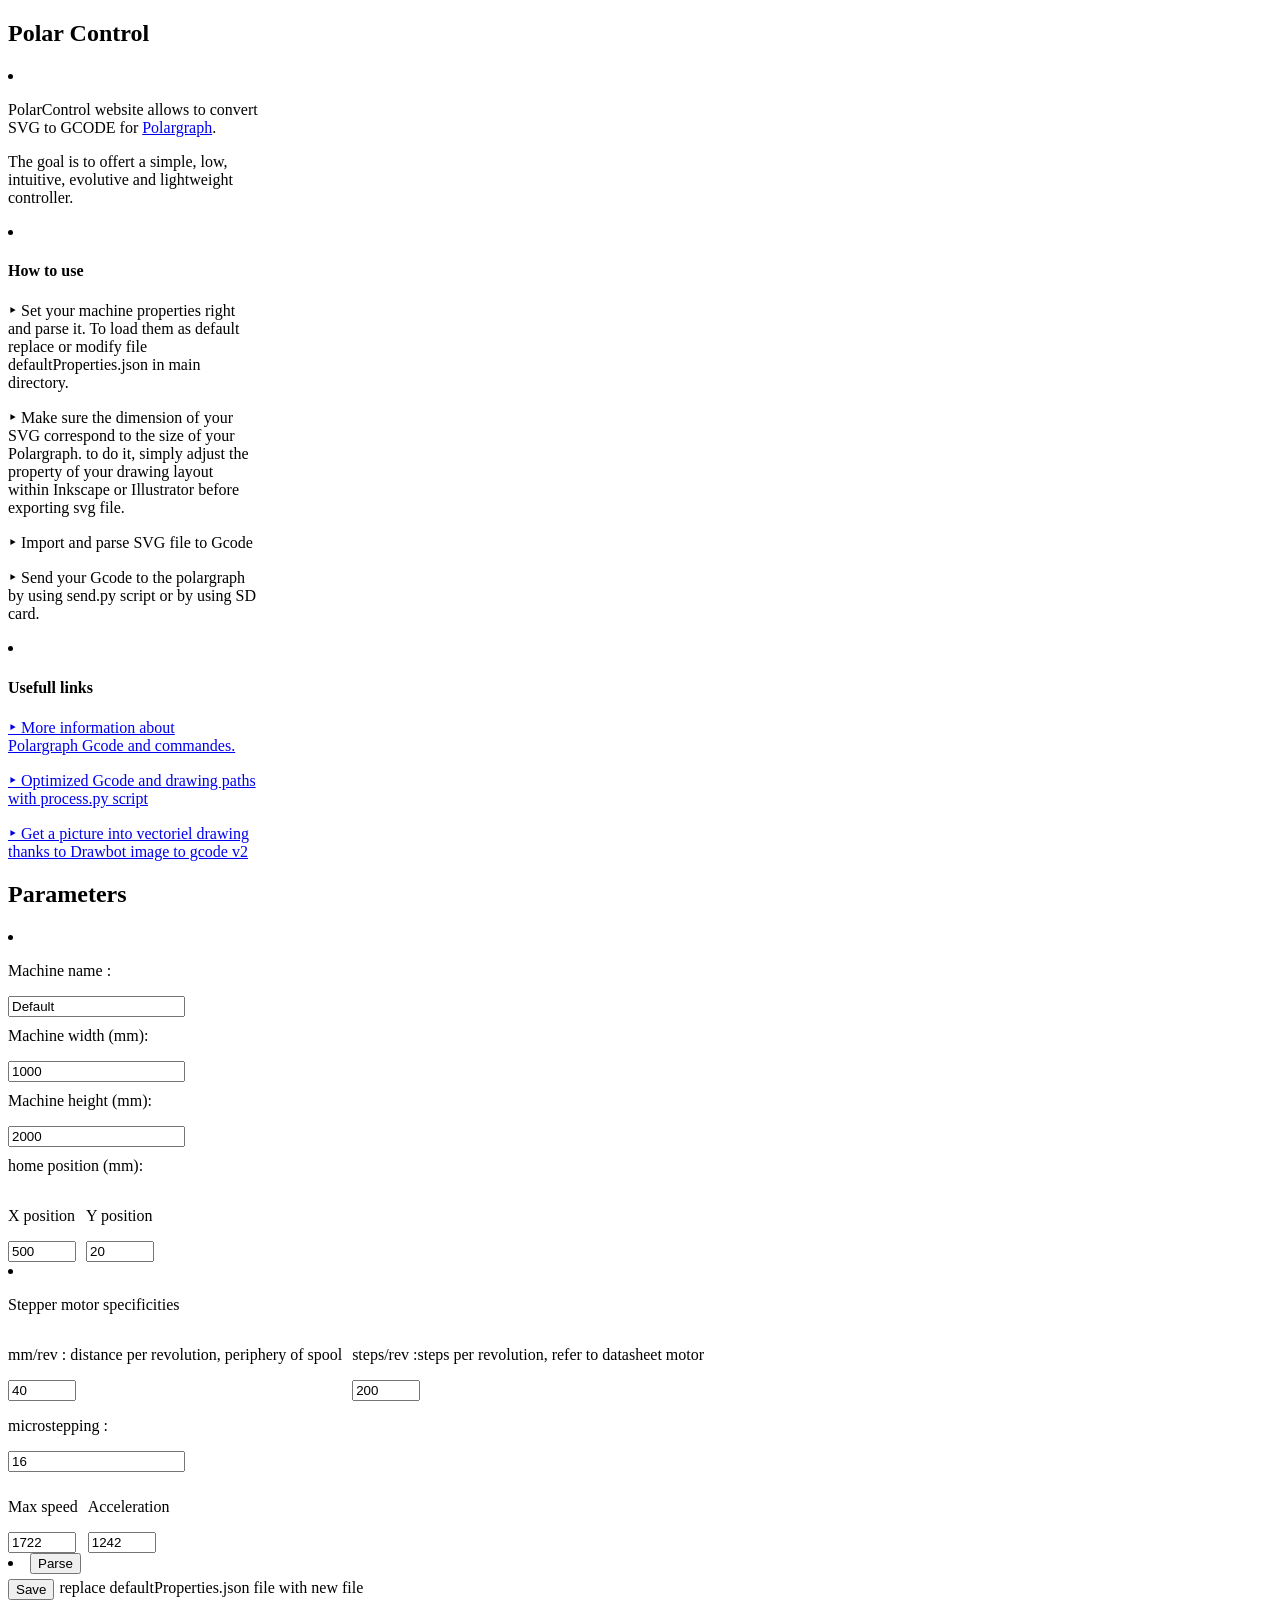
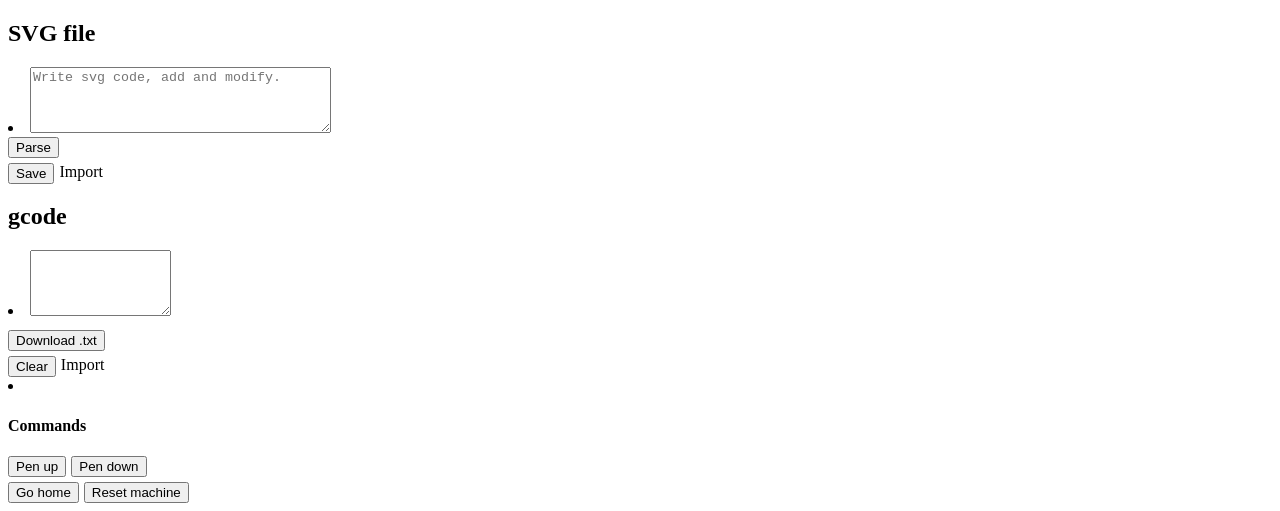
==== index.html @ c05f4959 "wip" ====
<!doctype html>
<html lang="fr">

<head>
    <meta http-equiv="Content-Type" content="text/html; charset=utf-8" />
    <!-- evite le dézoom sur les mobiles -->
    <meta name="viewport" content="width=device-width, initial-scale=1.0">
    <link rel="stylesheet" href="_css/styleGeneral.css" />
    <title id="textTitre"> Traceur Pendulaire </title>
    <script type="text/javascript" src="defaultProperties.json"></script>
</head>



<body>
    <div class="bandeau">
    </div>
    <div id="corps">
        <section>
            <article style="width:250px;">
                <lu>
                    <h2>Polar Control</h2>
                    <li>
                        <br>
                        <p class="introduction">PolarControl website allows to convert SVG to GCODE for <a href="http://www.polargraph.co.uk/">Polargraph</a>.</p>
                        <p> The goal is to offert a simple, low, intuitive, evolutive and lightweight controller.</p>
                    </li>
                    <li>
                        <h4> How to use</h4>
                        <p class="introduction">&#8227; Set your machine properties right and parse it. To load them as default replace or modify file defaultProperties.json in main directory. </p>
                        <p class="introduction">&#8227; Make sure the dimension of your SVG correspond to the size of your Polargraph. to do it, simply adjust the property of your drawing layout within Inkscape or Illustrator before exporting svg file.</p>
                        <p class="introduction">&#8227; Import and parse SVG file to Gcode</p>
                        <p class="introduction">&#8227; Send your Gcode to the polargraph by using <a ref="https://github.com/euphy/polargraph/wiki/Standalone-command-queue-runner">send.py</a> script or by using SD card.</p>
                    </li>
                    <li>
                        <h4>Usefull links</h4>
                        <p><a href="https://github.com/euphy/polargraph/wiki/Polargraph-machine-commands-and-responses" target="_blank">&#8227; More information about <br>Polargraph Gcode and commandes.</a></p>
                        <p class="introduction"><a href="https://github.com/euphy/polargraph/wiki/Vector-Optimizer" target="_blank">&#8227; Optimized Gcode and drawing paths with process.py script</a></p>
                        <p><a href="https://github.com/Scott-Cooper/Drawbot_image_to_gcode_v2" target="_blank">&#8227; Get a picture into vectoriel drawing thanks to Drawbot image to gcode v2</a></p>

                    </li>
                </lu>
            </article>
        </section>
        <section>

            <article>
                <lu>
                    <h2>Parameters</h2>
                    <li class="parameters">
                        <p>Machine name :</p>
                        <input type="text" name="machine name" id="machineName" value="Default" onchange="updateParameters()">
                        <p style="margin-top: 10px;">Machine width (mm):</p>
                        <input type=number name="Width motor" id="widthMotor" value="1000" onchange="updateParameters()">
                        <p style="margin-top: 10px;">Machine height (mm):</p>
                        <input type=number name="Height motor" id="heightMotor" value="2000" onchange="updateParameters()">
                        <p style="margin-top: 10px;">home position (mm):</p>
                        <div style="display:flex; margin-top: 5px;">
                            <div style="padding-right:10px;">
                                <p>X position</p><input type=number name="horizontal point" id="xPosition" value="500" style="width:60px;" onchange="updateParameters()">
                            </div>
                            <div>
                                <p>Y position</p><input type=number name=" vertical point" id="yPosition" value="20" style="width:60px;" onchange="updateParameters()">
                            </div>
                        </div>
                    </li>
                    <li class="parameters">
                        <p>Stepper motor specificities</p>
                        <div style="display:flex; margin-top: 10px;">
                            <div style="padding-right:10px;">
                                <p class="tooltip">mm/rev : <span class="tooltiptext">distance per revolution, periphery of spool</span></p>
                                <input type=number name="distance per revolution" id="mmPerRev" value="40" style="width:60px;" onchange="updateParameters()">
                            </div>
                            <div>
                                <p class="tooltip">steps/rev :<span class="tooltiptext">steps per revolution, refer to datasheet motor</span></p>
                                <input type=number name="steps per revolution" id="setpsPerRev" value="200" style="width:60px;" onchange="updateParameters()">
                            </div>
                        </div>
                        <div style="margin-top: 10px;">
                            <p>microstepping :</p><input type=number name="microstepping" id="microstepping" value="16" onchange="updateParameters()">
                        </div>
                        <div style="display:flex; margin-top: 10px;">
                            <div style="padding-right:10px;">
                                <p>Max speed</p>
                                <input type=number name="Max speed" id="maxSpeed" value="1722" style="width:60px;" placeholder="steps/s" onchange="updateParameters()">
                            </div>
                            <div>
                                <p>Acceleration</p>
                                <input type=number name="Acceleration" id="acceleration" value="1242" style="width:60px;" placeholder="steps/s" onchange="updateParameters()">
                            </div>
                        </div>
                    </li>
                    <li class="parameters">
                        <input type="button" class="button" name="setup" id="setup" onclick="setParameters()" value="Parse">
                        <div style="display: flex; margin-top: 5px;" class="tooltip">
                            <input type="button" class="smallButton" name="save" id="save" value="Save" onclick="saveParameters()" style="margin-right: 5px;"><span class="tooltiptext">replace defaultProperties.json file with new file</span>
                            <!--  <label type="button" for="parametersImport" class="smallButton" name="Import" value="Import" style="cursor:pointer;">Import</label>
                            <input type="file" accept=".txt, .svg" name="parametersImport" id="parametersImport" onChange="importParameters(event)" value="Parameters file" style="display: none;">-->
                        </div>
                    </li>
                </lu>
            </article>
            <article>
                <h2>SVG file</h2>
                <lu>
                    <li>
                        <textarea id="svgDiv" rows="4" cols="35" placeholder="Write svg code, add and modify."></textarea><br>
                        <input type="button" class="button" name="Parse" value="Parse" style="margin-right: 5px;" onclick=loadSVGFromText(svgDiv)>
                        <div style="display: flex; margin-top: 5px;">
                            <input type="button" class="smallButton" name="save" id="save" value="Save" onclick="exportSVG()" style="margin-right: 5px;">
                            <label type="button" for="fileupload" class="smallButton" name="Import" value="Import" style="cursor:pointer;">Import</label>
                            <input type="file" accept=".txt, .svg" name="fileupload" id="fileupload" onChange="loadSVG(event)" value="SVG file" style="display: none;">
                        </div>
                    </li>
                </lu>
            </article>
        </section>
        <section>
            <article>
                <h2>gcode</h2>
                <lu>
                    <li>
                        <textarea id="gcodeDiv" rows="4" cols="15"></textarea><br>
                        <input type="button" class="button" name="Download text" onclick="exportFile('test.txt', 'gcodeDiv')" value="Download .txt" style="margin-top: 10px;">
                        <div style="display: flex; margin-top: 5px;">
                            <input type="button" class="smallButton" name="Clear" value="Clear" onclick="clearData('gcodeDiv')" style="margin-right: 5px;">
                            <label type="button" for="gcodeImport" class="smallButton" name="Import" value="Import" style="cursor:pointer;">Import</label>
                            <input type="file" accept=".txt, .gcode" name="gcodeImport" id="gcodeImport" onChange="loadGcode(event)" value="Gcode file" style="display: none;">
                        </div>
                    </li>
                    <li>
                        <h4>Commands</h4>
                        <div style="display:flex;"> <input type="button" class="smallButton" name="penUp" value="Pen up" onclick="command('penUp')" style="margin-right: 5px;">
                            <input type="button" class="smallButton" name="penDown" value="Pen down" onclick="command('penDown')" style="">
                        </div>
                        <div style="display:flex; margin-top: 5px;"> <input type="button" class="smallButton" name="goHome" value="Go home" onclick="command('goHome')" style="margin-right: 5px;">
                            <input type="button" class="smallButton" name="reset" value="Reset machine" onclick="command('reset')" style="">
                        </div>
                    </li>
                </lu>
            </article>
        </section>
    </div>
    <div class="bandeau"></div>
</body>

<script type="text/javascript" src="_js/setupParameters.js"></script>
<script type="text/javascript" src="_js/vec2.js"></script>
<script type="text/javascript" src="_js/SVGReader.js"></script>
<script type="text/javascript" src="_js/svg2gcode.js"></script>
<script type="text/javascript" src="_js/dashBoard.js"></script>
<script type="text/javascript" src="compareCoords.js"></script>

</html>
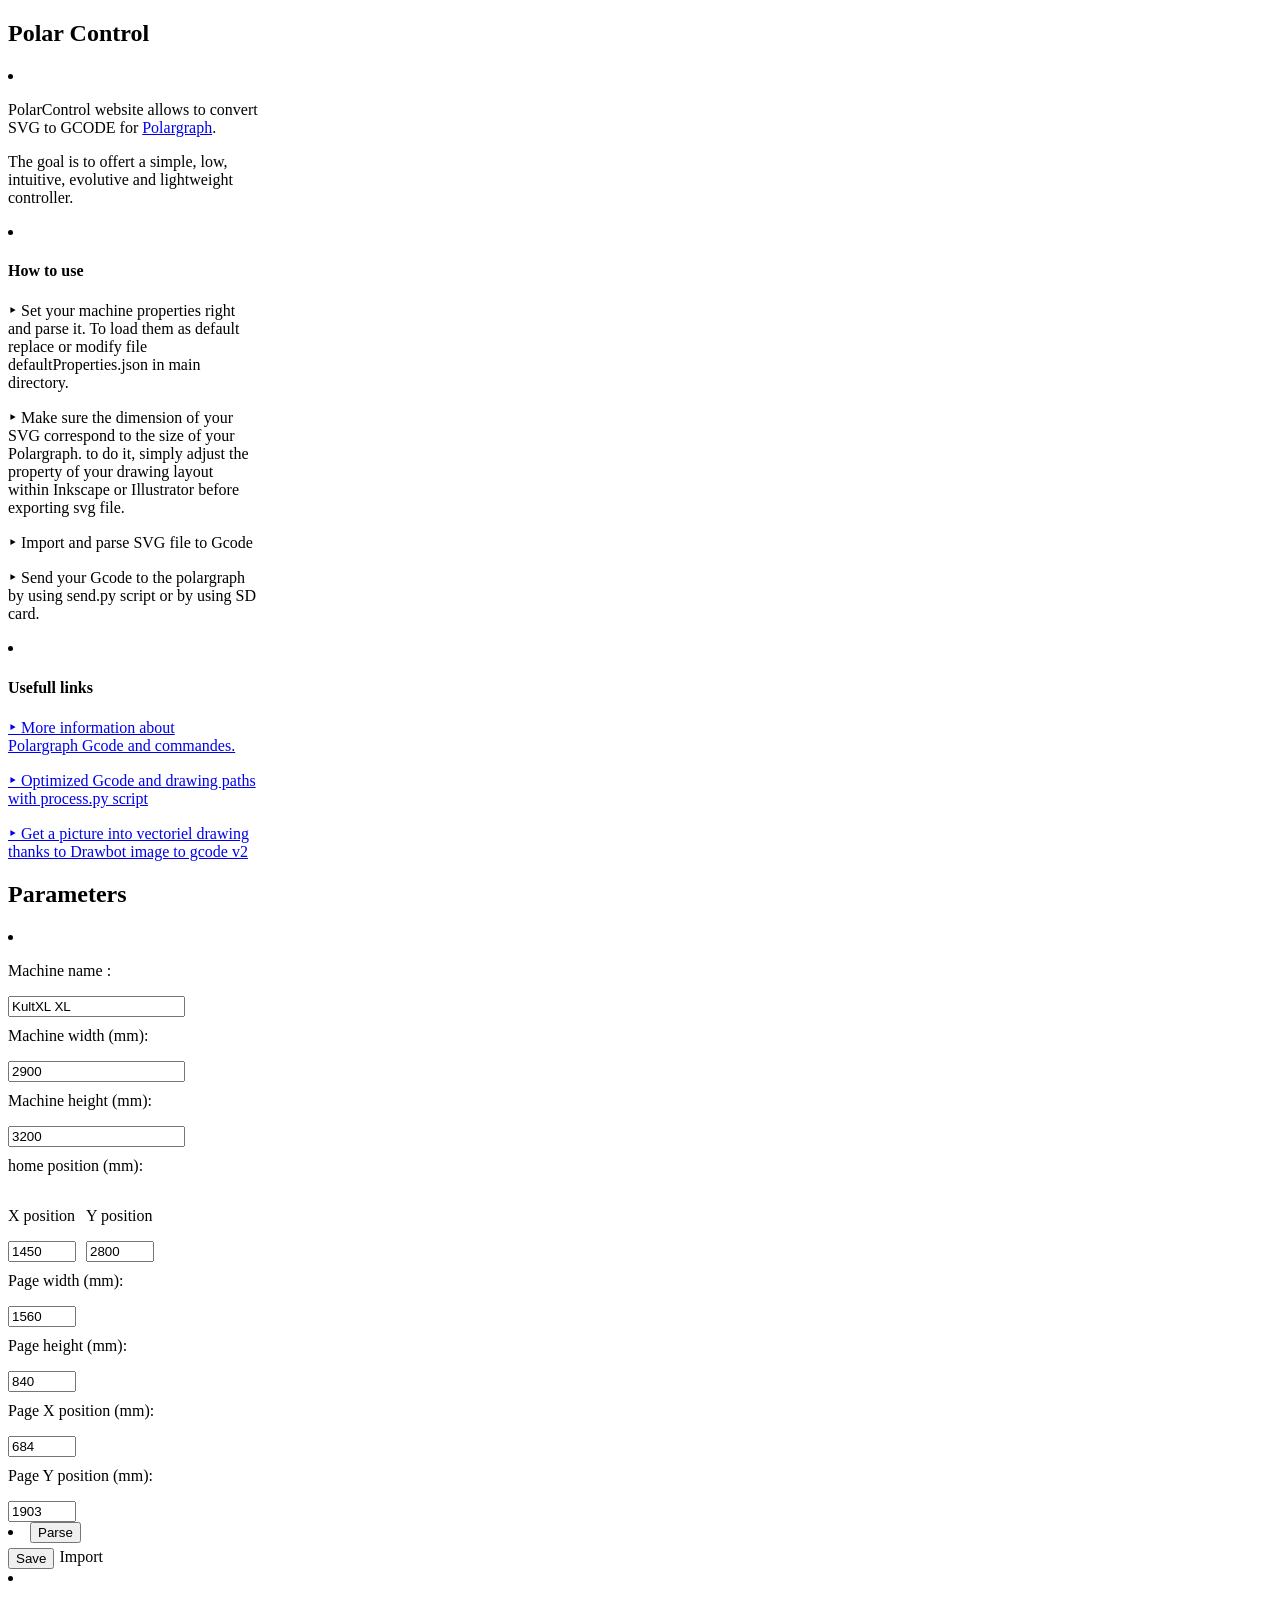
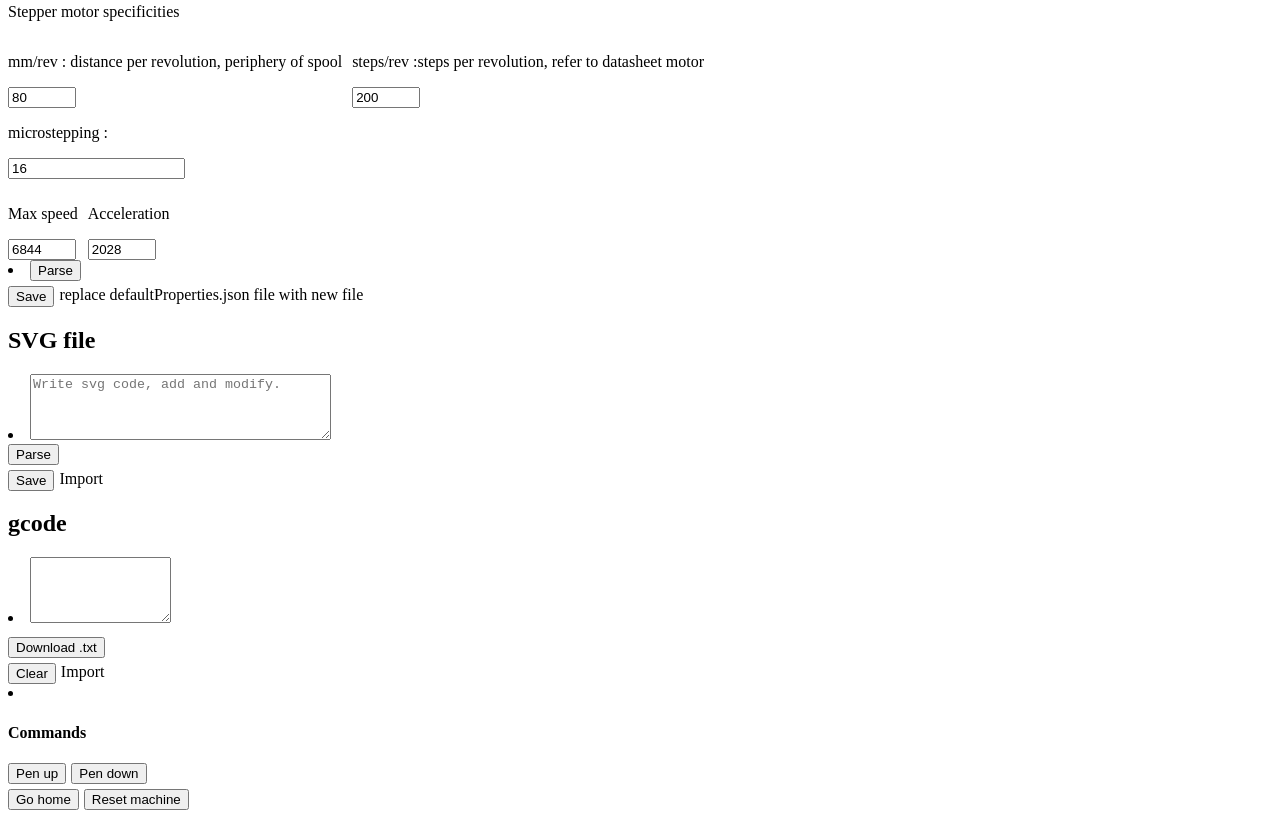
==== commit 2dc2aa69: "lasts_updates_wip" ====
--- a/index.html
+++ b/index.html
@@ -47,7 +47,7 @@
             <article>
                 <lu>
                     <h2>Parameters</h2>
-                    <li class="parameters">
+                                                           <li class="parameters">
                         <p>Machine name :</p>
                         <input type="text" name="machine name" id="machineName" value="Default" onchange="updateParameters()">
                         <p style="margin-top: 10px;">Machine width (mm):</p>
@@ -63,7 +63,24 @@
                                 <p>Y position</p><input type=number name=" vertical point" id="yPosition" value="20" style="width:60px;" onchange="updateParameters()">
                             </div>
                         </div>
+                        <p style="margin-top: 10px;">Page width (mm):</p>
+                        <input type=number name="pageWidth" id="pageWidth" value="1560" style="width:60px;" onchange="updateParameters()">
+                        <p style="margin-top: 10px;">Page height (mm):</p>
+                        <input type=number name="pageHeight" id="pageHeight" value="840" style="width:60px;" onchange="updateParameters()">
+                        <p style="margin-top: 10px;">Page X position (mm):</p>
+                        <input type=number name="pageX" id="pageX" value="684" style="width:60px;" onchange="updateParameters()">
+                        <p style="margin-top: 10px;">Page Y position (mm):</p>
+                        <input type=number name="pageY" id="pageY" value="1903" style="width:60px;" onchange="updateParameters()">
                     </li>
+                    <li class="parameters">
+                        <input type="button" class="button" name="setup" id="setup" onclick="setParameters()" value="Parse">
+                        <div style="display: flex; margin-top: 5px;" class="tooltip">
+                            <input type="button" class="smallButton" name="save" id="save" value="Save" onclick="saveParameters()" style="margin-right: 5px;">
+                            <label type="button" for="parametersImport" class="smallButton" name="Import" value="Import" style="cursor:pointer;">Import</label>
+                            <input type="file" accept=".txt, .svg" name="parametersImport" id="parametersImport" onChange="loadParameters(event)" value="SVG file" style="display: none;">
+                        </div>
+                    </li>
+
                     <li class="parameters">
                         <p>Stepper motor specificities</p>
                         <div style="display:flex; margin-top: 10px;">
@@ -149,6 +166,6 @@
 <script type="text/javascript" src="_js/SVGReader.js"></script>
 <script type="text/javascript" src="_js/svg2gcode.js"></script>
 <script type="text/javascript" src="_js/dashBoard.js"></script>
-<script type="text/javascript" src="compareCoords.js"></script>
+<script type="text/javascript" src="_js/compareCoords.js"></script>
 
 </html>
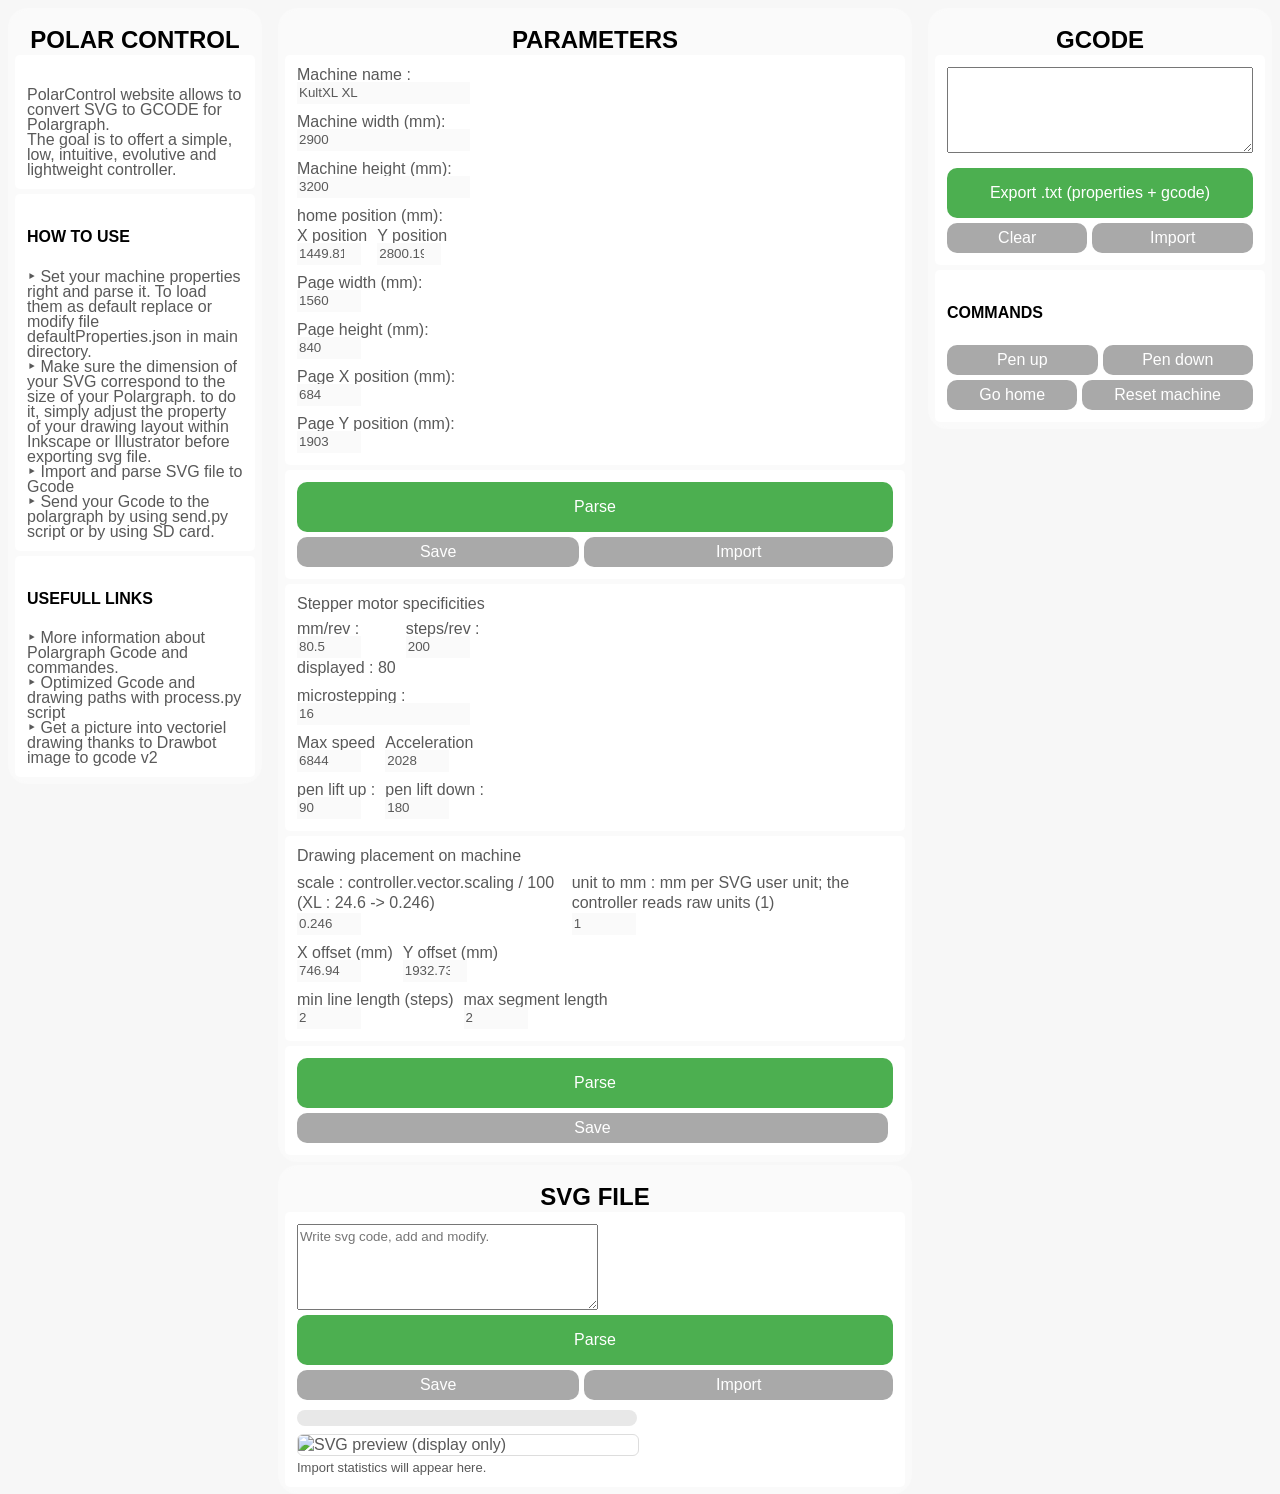
==== commit 8e20b6e5: "big_file_support_progress_bar_preview_txt_export" ====
--- a/index.html
+++ b/index.html
@@ -77,7 +77,7 @@
                         <div style="display: flex; margin-top: 5px;" class="tooltip">
                             <input type="button" class="smallButton" name="save" id="save" value="Save" onclick="saveParameters()" style="margin-right: 5px;">
                             <label type="button" for="parametersImport" class="smallButton" name="Import" value="Import" style="cursor:pointer;">Import</label>
-                            <input type="file" accept=".txt, .svg" name="parametersImport" id="parametersImport" onChange="loadParameters(event)" value="SVG file" style="display: none;">
+                            <input type="file" accept=".json, .txt" name="parametersImport" id="parametersImport" onChange="importParameters(event)" value="Parameters file" style="display: none;">
                         </div>
                     </li>
 
@@ -85,8 +85,9 @@
                         <p>Stepper motor specificities</p>
                         <div style="display:flex; margin-top: 10px;">
                             <div style="padding-right:10px;">
-                                <p class="tooltip">mm/rev : <span class="tooltiptext">distance per revolution, periphery of spool</span></p>
-                                <input type=number name="distance per revolution" id="mmPerRev" value="40" style="width:60px;" onchange="updateParameters()">
+                                <p class="tooltip">mm/rev : <span class="tooltiptext">distance per revolution, periphery of spool; the controller GUI shows only the whole part (80.5 displayed as 80) and sends C29 as 80</span></p>
+                                <input type=number name="distance per revolution" id="mmPerRev" value="80.5" style="width:60px;" onchange="updateParameters()">
+                                <p>displayed : <span id="mmPerRevShown">80</span></p>
                             </div>
                             <div>
                                 <p class="tooltip">steps/rev :<span class="tooltiptext">steps per revolution, refer to datasheet motor</span></p>
@@ -104,6 +105,41 @@
                             <div>
                                 <p>Acceleration</p>
                                 <input type=number name="Acceleration" id="acceleration" value="1242" style="width:60px;" placeholder="steps/s" onchange="updateParameters()">
+                            </div>
+                        </div>
+                        <div style="display:flex; margin-top: 10px;">
+                            <div style="padding-right:10px;">
+                                <p>pen lift up :</p><input type=number name="penLiftUp" id="penLiftUp" value="90" style="width:60px;" onchange="updateParameters()">
+                            </div>
+                            <div>
+                                <p>pen lift down :</p><input type=number name="penLiftDown" id="penLiftDown" value="180" style="width:60px;" onchange="updateParameters()">
+                            </div>
+                        </div>
+                    </li>
+                    <li class="parameters">
+                        <p>Drawing placement on machine</p>
+                        <div style="display:flex; margin-top: 10px;">
+                            <div style="padding-right:10px;">
+                                <p>scale : <span class="tooltiptext">controller.vector.scaling / 100 (XL : 24.6 -> 0.246)</span></p><input type=number name="scale" id="scale" value="0.246" style="width:60px;" onchange="updateParameters()">
+                            </div>
+                            <div>
+                                <p>unit to mm : <span class="tooltiptext">mm per SVG user unit; the controller reads raw units (1)</span></p><input type=number name="unitToMM" id="unitToMM" value="1" style="width:60px;" onchange="updateParameters()">
+                            </div>
+                        </div>
+                        <div style="display:flex; margin-top: 10px;">
+                            <div style="padding-right:10px;">
+                                <p>X offset (mm)</p><input type=number name="offsetX" id="offsetX" value="746.94" style="width:60px;" onchange="updateParameters()">
+                            </div>
+                            <div>
+                                <p>Y offset (mm)</p><input type=number name="offsetY" id="offsetY" value="1932.73" style="width:60px;" onchange="updateParameters()">
+                            </div>
+                        </div>
+                        <div style="display:flex; margin-top: 10px;">
+                            <div style="padding-right:10px;">
+                                <p>min line length (steps)</p><input type=number name="minLineLength" id="minLineLength" value="2" style="width:60px;" onchange="updateParameters()">
+                            </div>
+                            <div>
+                                <p>max segment length</p><input type=number name="maxSegmentLength" id="maxSegmentLength" value="2" style="width:60px;" onchange="updateParameters()">
                             </div>
                         </div>
                     </li>
@@ -128,6 +164,9 @@
                             <label type="button" for="fileupload" class="smallButton" name="Import" value="Import" style="cursor:pointer;">Import</label>
                             <input type="file" accept=".txt, .svg" name="fileupload" id="fileupload" onChange="loadSVG(event)" value="SVG file" style="display: none;">
                         </div>
+                        <div class="progressbar"><div class="progressfill" id="progressFill"></div><span class="progresslabel" id="progressLabel"></span></div>
+                        <img class="svgPreview" id="svgPreview" alt="SVG preview (display only)"></img>
+                        <p id="conversionStats">Import statistics will appear here.</p>
                     </li>
                 </lu>
             </article>
@@ -138,7 +177,7 @@
                 <lu>
                     <li>
                         <textarea id="gcodeDiv" rows="4" cols="15"></textarea><br>
-                        <input type="button" class="button" name="Download text" onclick="exportFile('test.txt', 'gcodeDiv')" value="Download .txt" style="margin-top: 10px;">
+                        <input type="button" class="button" name="Download text" value="Export .txt (properties + gcode)" onclick="exportGcode()" style="margin-top: 10px;">
                         <div style="display: flex; margin-top: 5px;">
                             <input type="button" class="smallButton" name="Clear" value="Clear" onclick="clearData('gcodeDiv')" style="margin-right: 5px;">
                             <label type="button" for="gcodeImport" class="smallButton" name="Import" value="Import" style="cursor:pointer;">Import</label>
--- a/_css/styleGeneral.css
+++ b/_css/styleGeneral.css
@@ -0,0 +1,301 @@
+/* general */
+
+* {
+    font-family: 'colaboratelightregular', Arial, sans-serif;
+    text-decoration: none;
+    list-style: none;
+    color: #595959;
+    line-height: 20px;
+    /*! box-sizing: border-box; */
+}
+
+p {
+    line-height: 15px;
+    display: block;
+    margin: 0px;
+}
+
+a {
+    line-height: 15px;
+}
+
+h1 {
+    font-family: 'print_dashedregular', Arial, sans-serif;
+    color: black;
+    text-transform: uppercase;
+}
+
+h2,
+h3,
+h4 {
+    color: black;
+    text-transform: uppercase;
+    font-family: 'print_clearlyregular', Arial, sans-serif;
+}
+
+h5 {
+    font-family: 'print_clearlyregular', 'Arial', 'sans-serif';
+    color: #33a6cc;
+}
+
+em {
+    font-style: italic;
+    color: #33a6cc;
+}
+
+ul {
+    list-style: none;
+    margin-left: 0;
+    padding-left: 0;
+}
+
+li {
+    margin-top: 0px;
+}
+
+
+sup {
+    text-transform: none;
+    color: inherit;
+    font-family: inherit;
+}
+
+button:focus {
+    text-decoration: none;
+    outline: none;
+    border: none;
+    -webkit-box-shadow: none;
+    box-shadow: none;
+}
+
+body {
+    display: -webkit-box;
+    display: -ms-flexbox;
+    display: flex;
+    -webkit-box-orient: horizontal;
+    -webkit-box-direction: normal;
+    -ms-flex-direction: row;
+    flex-direction: row;
+    background-color: #F7F7F7;
+    margin: 0px;
+    height: 100vh;
+}
+
+.button {
+    background-color: #4CAF50;
+    /* Green */
+    border: none;
+    color: white;
+    padding: 15px 32px;
+    text-align: center;
+    text-decoration: none;
+    display: inline-block;
+    font-size: 16px;
+    border-radius: 10px;
+    width: 100%;
+    cursor: pointer;
+}
+
+.smallButton {
+    background-color: darkgrey;
+    border: none;
+    color: white;
+    padding: 5px 32px;
+    text-align: center;
+    text-decoration: none;
+    display: inline-block;
+    font-size: 16px;
+    border-radius: 10px;
+    width: 100%;
+    cursor: pointer;
+
+}
+
+.bandeau {
+    background-color: #333333;
+    display: -webkit-box;
+    display: -ms-flexbox;
+    display: flex;
+    -webkit-box-orient: vertical;
+    -webkit-box-direction: normal;
+    -ms-flex-direction: column;
+    flex-direction: column;
+    text-align: center;
+    min-height: 100vh;
+}
+
+.bandeau h1,
+.bandeau p {
+    color: white;
+}
+
+#corps {
+    display: flex;
+}
+
+.tooltip {
+    position: relative;
+    /*display: inline-block;*/
+
+}
+
+.tooltip .tooltiptext {
+    visibility: hidden;
+    /*width: 120px;*/
+    background-color: black;
+    color: #fff;
+    text-align: center;
+    padding: 5px 0;
+    border-radius: 6px;
+    position: absolute;
+    z-index: 1;
+    top: -17px;
+    left: 105%;
+}
+
+.tooltip:hover .tooltiptext {
+    visibility: visible;
+}
+
+.tooltip .tooltiptext::after {
+    content: " ";
+    position: absolute;
+    top: 50%;
+    right: 100%;
+    /* To the left of the tooltip */
+    margin-top: -5px;
+    border-width: 5px;
+    border-style: solid;
+    border-color: transparent black transparent transparent;
+}
+
+#gcodeDiv {
+    width: 300px;
+
+}
+
+input {
+    background-color: #FAFAFA;
+    border: none;
+}
+
+/* bandeau droite ------------------------------------------------------------------------------------------------------------------------------*/
+
+/* bandeau Gauche ------------------------------------------------------------------------------------------------------------------------------*/
+
+
+
+/* CV ------------------------------------------------------------------------------------------------------------------------------  */
+
+#CV {
+    display: flex;
+    flex-direction: row;
+}
+
+section h3 {
+    margin-bottom: 10px;
+    line-height: 15px;
+}
+
+section h2 {
+    text-align: center;
+    font-family: 'print_boldregular', Arial, sans-serif;
+    font-size: 18pt;
+    margin-top: 20px;
+    margin-bottom: 0px;
+}
+
+section {
+    margin: 5px;
+}
+
+article {
+    background-color: #FAFAFA;
+    border: 2px solid #FAFAFA;
+    border-radius: 20px;
+    margin: 3px;
+    align-self: baseline;
+}
+
+article li {
+    background-color: white;
+    padding: 10px;
+    margin: 5px;
+    border: 2px solid white;
+    border-radius: 5px;
+}
+
+article li h5 {
+    margin-top: 2px;
+    margin-bottom: -8px;
+    display: block;
+    line-height: 0px;
+    color: #33a6cc;
+}
+
+.colVertical {
+    display: inline-block;
+    width: 49%;
+    vertical-align: top;
+    /*! margin: 0px; */
+    /*! padding: 0px; */
+}
+
+.colHorizontal {
+    display: flex;
+    flex-direction: row;
+}
+
+.colHorizontal h3 {
+    margin-top: 0px;
+}
+
+.colHorizontal h4 {
+    margin-bottom: 4px;
+}
+
+/* import progress bar + preview + stats (big SVG files) ---------------------------------------*/
+
+.progressbar {
+    display: block;
+    position: relative;
+    width: 340px;
+    height: 16px;
+    background-color: #E8E8E8;
+    border-radius: 8px;
+    margin-top: 10px;
+}
+
+.progressfill {
+    position: absolute;
+    top: 0;
+    left: 0;
+    width: 0%;
+    height: 16px;
+    background-color: #33a6cc;
+    border-radius: 8px;
+    transition: width 120ms linear;
+}
+
+.progresslabel {
+    display: block;
+    font-size: 13px;
+    margin-top: 2px;
+}
+
+.svgPreview {
+    display: block;
+    width: 340px;
+    height: auto;
+    max-height: 300px;
+    object-fit: contain;
+    background-color: white;
+    border: 1px solid #DDDDDD;
+    border-radius: 6px;
+    margin-top: 8px;
+}
+
+#conversionStats {
+    font-size: 13px;
+    margin-top: 4px;
+}
